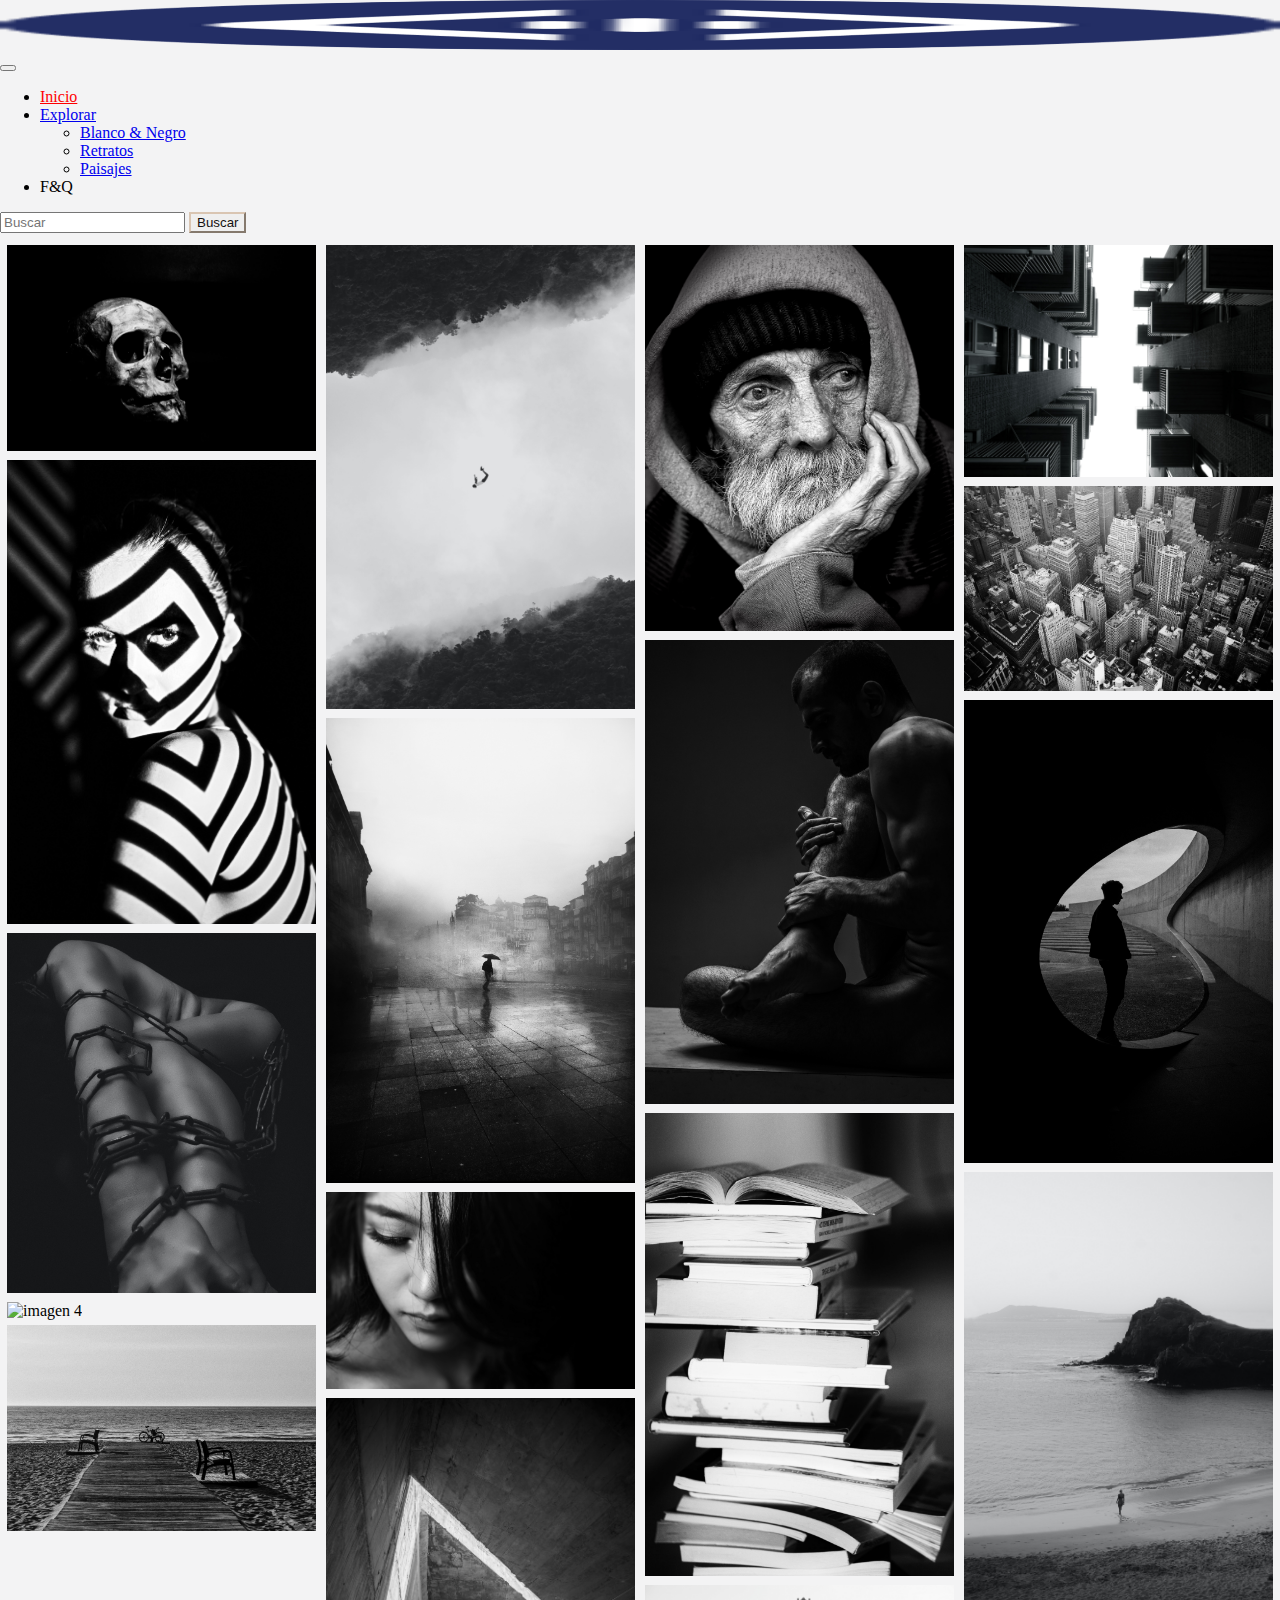
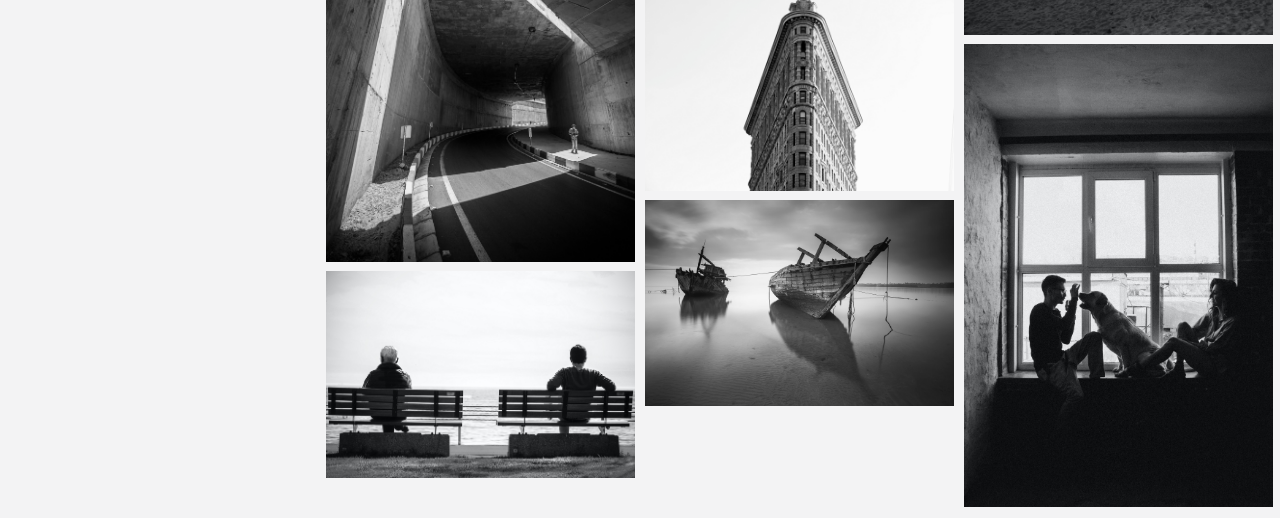
==== Nueva carpeta/Blanco & Negro.html @ 94c0b872 "desafio bootstrap" ====
<!DOCTYPE html>
<html lang="es">

<head>
    <meta charset="UTF-8">
    <meta http-equiv="X-UA-Compatible" content="IE=edge">
    <meta name="viewport" content="width=device-width, initial-scale=1.0">
    <title>Blanco & Negro</title>
    <!-- CSS -->
    <link rel="stylesheet" href="../css/estilos3.css">
    <link rel="icon" href="../img/8997 (1).png">
    <!-- CSS only -->
    <link href="https://cdn.jsdelivr.net/npm/bootstrap@5.2.0-beta1/dist/css/bootstrap.min.css" rel="stylesheet"
        integrity="sha384-0evHe/X+R7YkIZDRvuzKMRqM+OrBnVFBL6DOitfPri4tjfHxaWutUpFmBp4vmVor" crossorigin="anonymous">
</head>

<body>
    <!-- HEADER - MENU - LOGO -->
    <nav class="navbar navbar-expand-lg">
        <div class="container-fluid">
            <a class="navbar-brand">
                <img src="../img/8997 (1).png" alt="logo" width="50" height="50"></a>
            <button class="navbar-toggler" type="button" data-bs-toggle="collapse" data-bs-target="#navbarScroll"
                aria-controls="navbarScroll" aria-expanded="false" aria-label="Toggle navigation">
                <span class="navbar-toggler-icon"></span>
            </button>
            <div class="collapse navbar-collapse" id="navbarScroll">
                <ul class="navbar-nav me-auto my-2 my-lg-0 navbar-nav-scroll" style="--bs-scroll-height: 100px;">
                    <li class="nav-item">
                        <a class="nav-link text" href="../index.html">Inicio</a>
                    </li>
                    <li class="nav-item dropdown">
                        <a class="nav-link dropdown-toggle" href="#" id="navbarScrollingDropdown" role="button"
                            data-bs-toggle="dropdown" aria-expanded="false">
                            Explorar</a>
                        <ul class="dropdown-menu" aria-labelledby="navbarScrollingDropdown">
                            <li><a class="dropdown-item" href="./Blanco & Negro.html">Blanco & Negro</a>
                            </li>
                            <li><a class="dropdown-item" href="../Nueva carpeta/Retratos.html">Retratos</a></li>
                            <li><a class="dropdown-item" href="#">Paisajes</a></li>
                        </ul>
                    </li>
                    <li class="nav-item">
                        <a class="nav-link disabled">F&Q</a>
                    </li>
                </ul>
                <form class="d-flex" role="search">
                    <input class="form-control me-2" type="search" placeholder="Buscar" aria-label="search">
                    <button class="btn" type="submit">Buscar</button>
                </form>
            </div>
    </nav>
    <!-- END HEADER - MENU - LOGO -->

    <!-- START MAIN -->
    <main class="main">
        <div class="row">
            <div class="column">
                <img src="../img/pexels-ahmed-adly-1270184.jpg" alt="imagen 1">
                <img src="../img/pexels-aleksandar-pasaric-2987101.jpg" alt="imagen 2">
                <img src="../img/pexels-alexander-krivitskiy-1570715.jpg" alt="imagen 3">
                <img src="../img/pexels-alexander-krivitskiy-2193934.jpg" alt="imagen 4">
                <img src="../img/pexels-carlos-pérez-adsuar-antón-103523.jpg" alt="imagen 5">

            </div>

            <div class="column">

                <img src="../img/pexels-henry-&-co-1793525.jpg" alt="imagen 7">
                <img src="../img/pexels-joão-cabral-3299386.jpg" alt="imagen 8">
                <img src="../img/pexels-neosiam-594421.jpg" alt="imagen 9">
                <img src="../img/pexels-parviz-besharat-pur-3817912.jpg" alt="imagen 10">
                <img src="../img/pexels-serkan-göktay-90639.jpg" alt="imagen 14">
            </div>

            <div class="column">
                <img src="../img/pexels-pixabay-34534.jpg" alt="imagen 11">
                <img src="../img/pexels-gaurav-lodhi-4389656.jpg" alt="imagen 6">
                <img src="../img/pexels-pixabay-433333.jpg" alt="imagen 12">
                <img src="../img/pexels-pixabay-510835.jpg" alt="imagen 13">
                <img src="../img/pexels-zukiman-mohamad-89095.jpg" alt="imagen 15">
            </div>

            <div class="column">
                <img src="../img/pexels-sevenstorm-juhaszimrus-425160.jpg" alt="imagen 16">
                <img src="../img/pexels-tatiana-fet-1105766.jpg" alt="imagen 17">
                <img src="../img/pexels-tom-verdoot-2981630.jpg" alt="imagen 18">
                <img src="../img/pexels-tomas-anunziata-3876328.jpg" alt="imagen 19">
                <img src="../img/pexels-снежана-2173360.jpg" alt="imagen 20">
            </div>
        </div>

    </main>
    <!-- END MAIN -->

    <!-- START FOOTER -->
    <!-- <footer class="footer">

        <div class="div">

            <a href="https://google.com.ar" target="_blank">Google</a>

            <a href="https://facebook.com" target="_blank">Facebook</a>

            <a href="https://instagram.com" target="_blank">Instagram</a>

        </div>
    </footer> -->
    <!-- END FOOTER-->


    <!-- JavaScript Bundle with Popper -->
    <script src="https://cdn.jsdelivr.net/npm/bootstrap@5.2.0-beta1/dist/js/bootstrap.bundle.min.js"
        integrity="sha384-pprn3073KE6tl6bjs2QrFaJGz5/SUsLqktiwsUTF55Jfv3qYSDhgCecCxMW52nD2" crossorigin="anonymous">
    </script>
</body>

</html>
---- css/estilos3.css ----
* {
    box-sizing: border-box;
}

body {
    margin: 0;
    padding: 0;
}

/* HEADER - MENU - LOGO BLANCO Y NEGRO*/

.navbar .navbar-expand-lg {
    align-items: center;
}

.text {
    color: red;
}

.navbar {
    background-color: #F3F3F4;
}

form .btn:hover {
    color: #14110F;
    background-color: #D9C5B2;
    border-color: #D9C5B2;
}

form .btn {
    color: #14110F;
    border-color: #D9C5B2;
}

/* END HEADER - MENU - LOGO BLANCO Y NEGRO */

/* MAIN - BLANCO Y NEGRO */

.main {
    background-color: #F3F3F4;
}

img {
    width: 100%;
}

.row {
    display: flex;
    padding: 2px;
    flex-wrap: wrap;
}

.column {
    flex: 25%;
    padding: 5px;
}

.column img {
    margin-top: 5px;
}

@media (max-width: 800px) {
    .column {
        flex: 50%;
    }
}

@media (max-width: 600px) {
    .column {
        flex: 100%;
    }
}

/* END MAIN BLANCO Y NEGRO */

/* FOOTER BLANCO Y NEGRO */
/* .footer {
    display: grid;
    height: 200px;
    align-items: center;
    background-color: #101935;
    grid-template-columns: repeat(8, 1fr);
    grid-template-areas: "Google Facebook Instagram";
    font-size: 25px;
    animation-name: footerAnimation;
    animation-iteration-count: infinite;
    animation-timing-function: ease-in-out;
    animation-duration: 6s;
}

@keyframes footerAnimation {
    0% {
        background-color: #38302a;
    }

    25% {
        background-color: #D9C5B2;
    }

    50% {
        background-color: #7E7F83;
    }

    75% {
        background-color: #34312D;
    }

    100% {
        background-color: #14110F;
    }
}

.div {
    display: flex;
    justify-content: space-around;
    grid-column: 3 / 8;
}

.div a {
    text-decoration: none;
    color: #F2FDFF;
    width: 100%;
}



@media (max-width: 375px) {
    .div {
        flex-direction: column;
        width: 100%;
        grid-column: 4 / 8;
    }
}

@media (max-width: 608px) {
    .div {
        flex-direction: column;
        width: 100%;
        grid-column: 4 / 8;
    }
} */

/* END BLANCO Y NEGRO*/
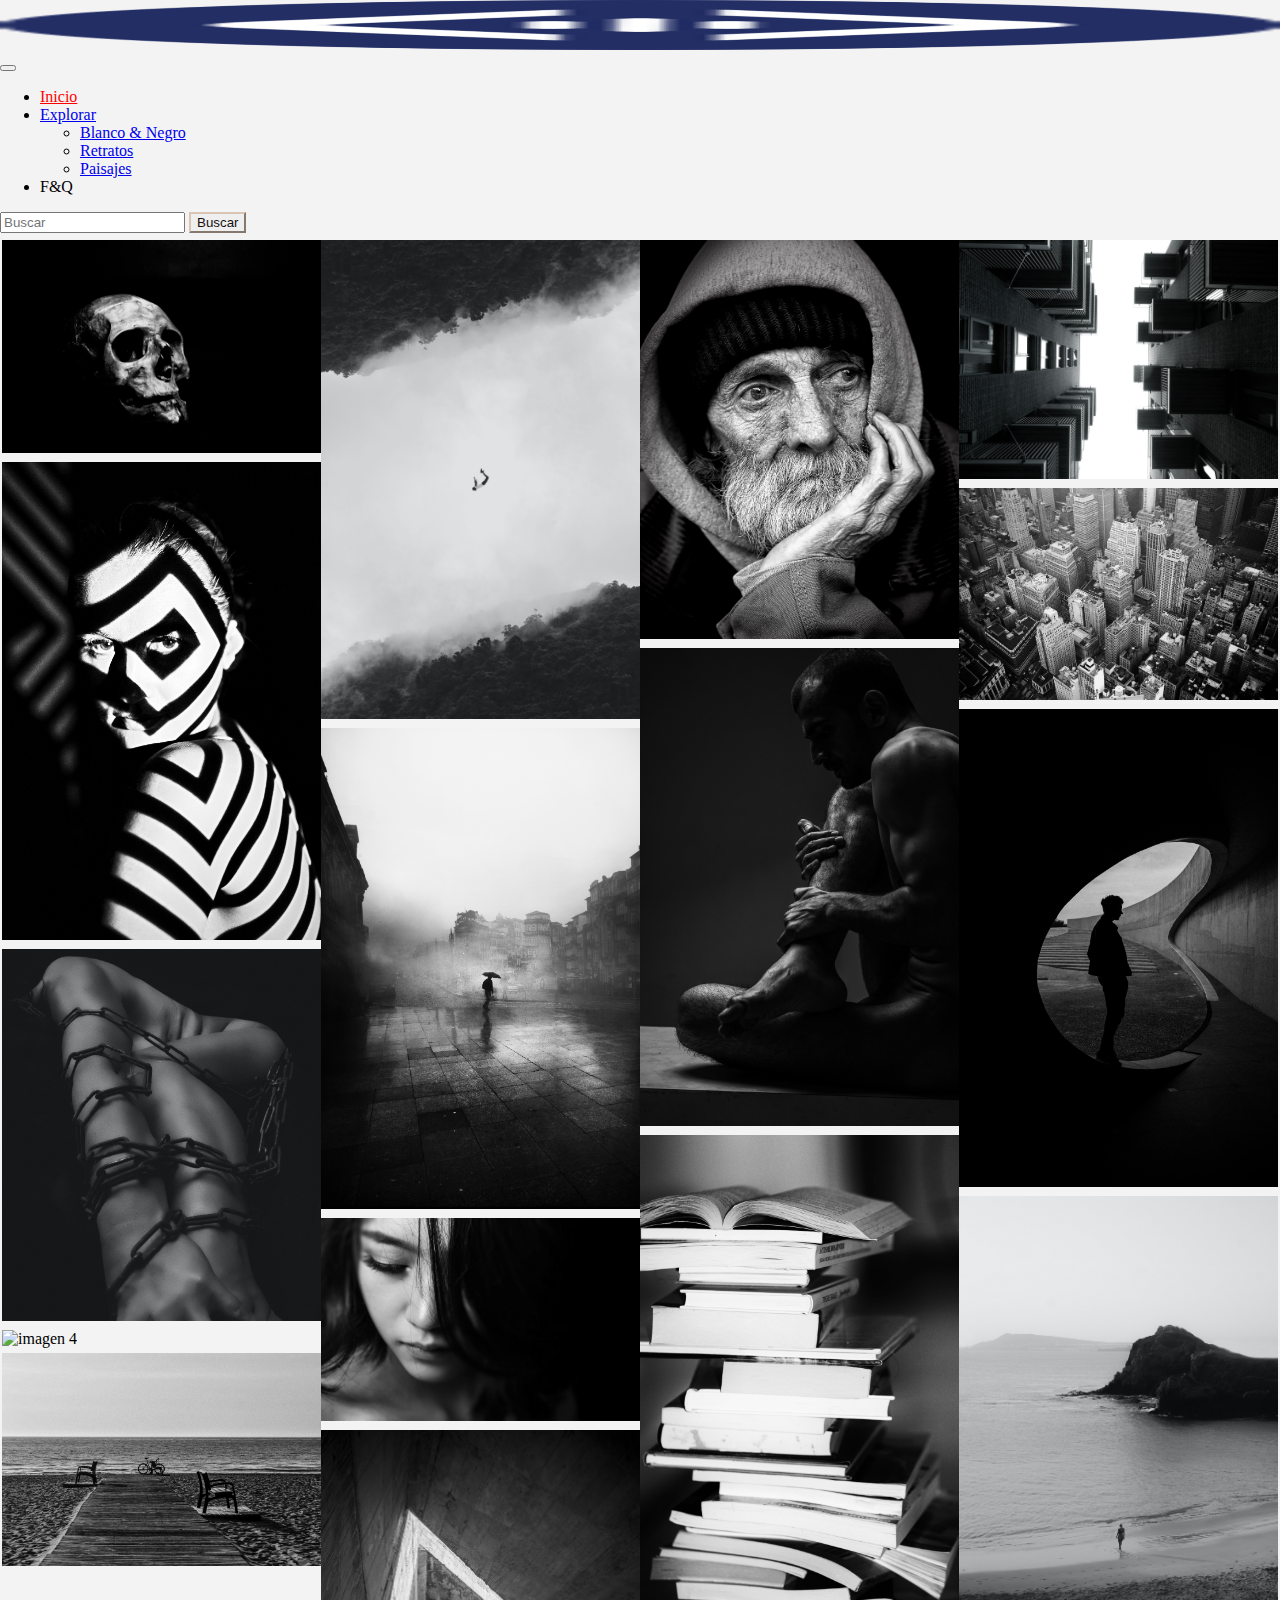
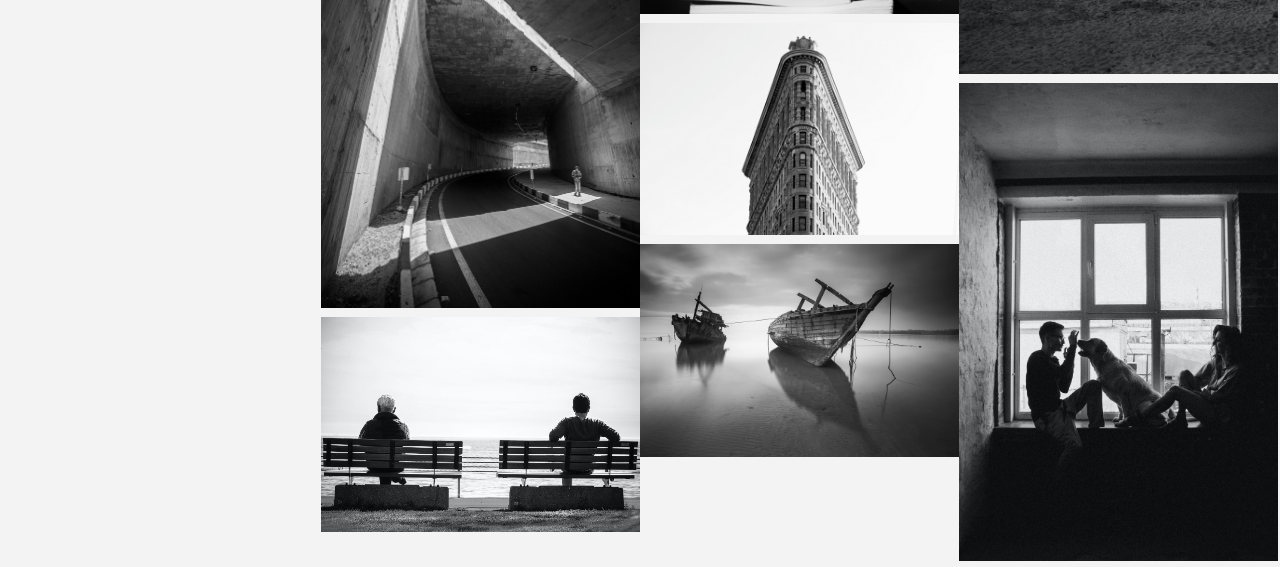
==== commit 2a38e4a6: "blanco y negro update img" ====
--- a/Nueva carpeta/Blanco & Negro.html
+++ b/Nueva carpeta/Blanco & Negro.html
@@ -93,21 +93,6 @@
     </main>
     <!-- END MAIN -->
 
-    <!-- START FOOTER -->
-    <!-- <footer class="footer">
-
-        <div class="div">
-
-            <a href="https://google.com.ar" target="_blank">Google</a>
-
-            <a href="https://facebook.com" target="_blank">Facebook</a>
-
-            <a href="https://instagram.com" target="_blank">Instagram</a>
-
-        </div>
-    </footer> -->
-    <!-- END FOOTER-->
-
 
     <!-- JavaScript Bundle with Popper -->
     <script src="https://cdn.jsdelivr.net/npm/bootstrap@5.2.0-beta1/dist/js/bootstrap.bundle.min.js"
--- a/css/estilos3.css
+++ b/css/estilos3.css
@@ -52,12 +52,18 @@
 
 .column {
     flex: 25%;
-    padding: 5px;
+    
 }
 
 .column img {
     margin-top: 5px;
+    transition: all 300ms;
 }
+
+.column img:hover {
+    transform: scale(1.1);
+}
+
 
 @media (max-width: 800px) {
     .column {
@@ -73,71 +79,3 @@
 
 /* END MAIN BLANCO Y NEGRO */
 
-/* FOOTER BLANCO Y NEGRO */
-/* .footer {
-    display: grid;
-    height: 200px;
-    align-items: center;
-    background-color: #101935;
-    grid-template-columns: repeat(8, 1fr);
-    grid-template-areas: "Google Facebook Instagram";
-    font-size: 25px;
-    animation-name: footerAnimation;
-    animation-iteration-count: infinite;
-    animation-timing-function: ease-in-out;
-    animation-duration: 6s;
-}
-
-@keyframes footerAnimation {
-    0% {
-        background-color: #38302a;
-    }
-
-    25% {
-        background-color: #D9C5B2;
-    }
-
-    50% {
-        background-color: #7E7F83;
-    }
-
-    75% {
-        background-color: #34312D;
-    }
-
-    100% {
-        background-color: #14110F;
-    }
-}
-
-.div {
-    display: flex;
-    justify-content: space-around;
-    grid-column: 3 / 8;
-}
-
-.div a {
-    text-decoration: none;
-    color: #F2FDFF;
-    width: 100%;
-}
-
-
-
-@media (max-width: 375px) {
-    .div {
-        flex-direction: column;
-        width: 100%;
-        grid-column: 4 / 8;
-    }
-}
-
-@media (max-width: 608px) {
-    .div {
-        flex-direction: column;
-        width: 100%;
-        grid-column: 4 / 8;
-    }
-} */
-
-/* END BLANCO Y NEGRO*/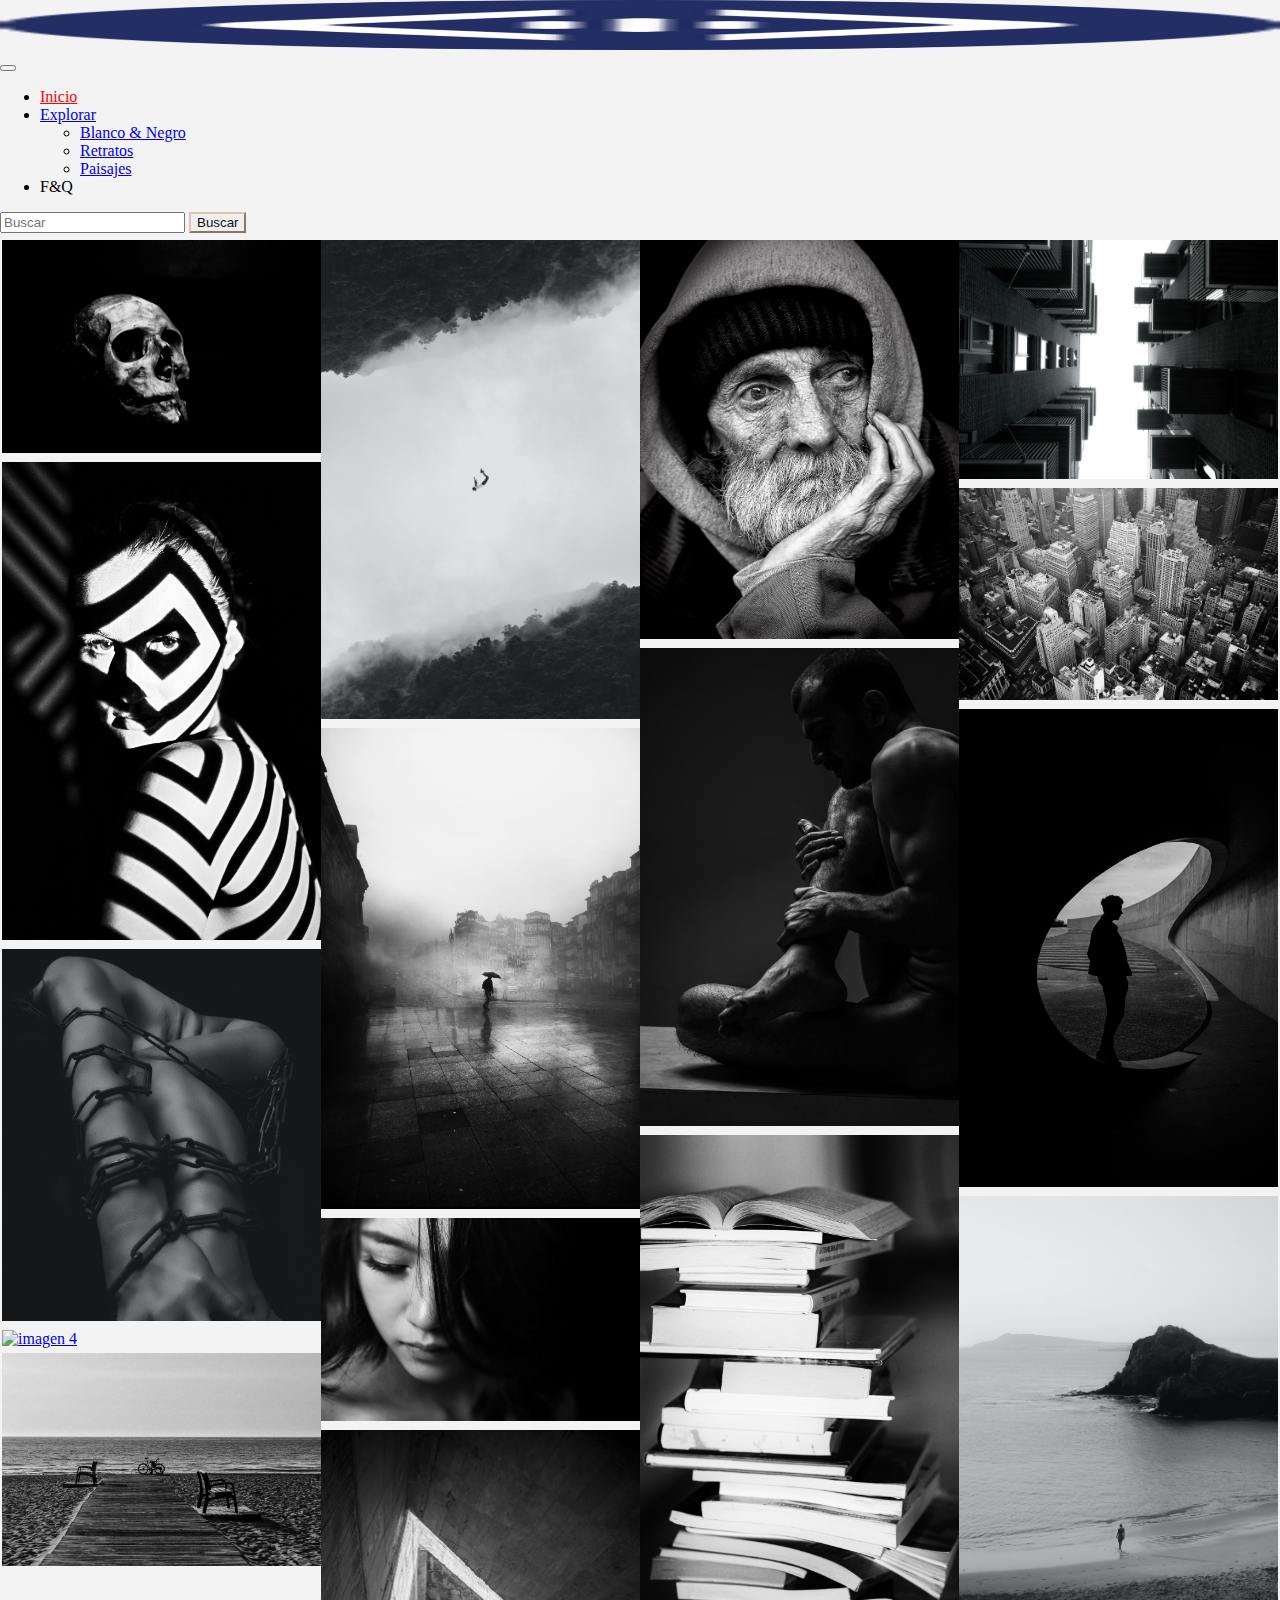
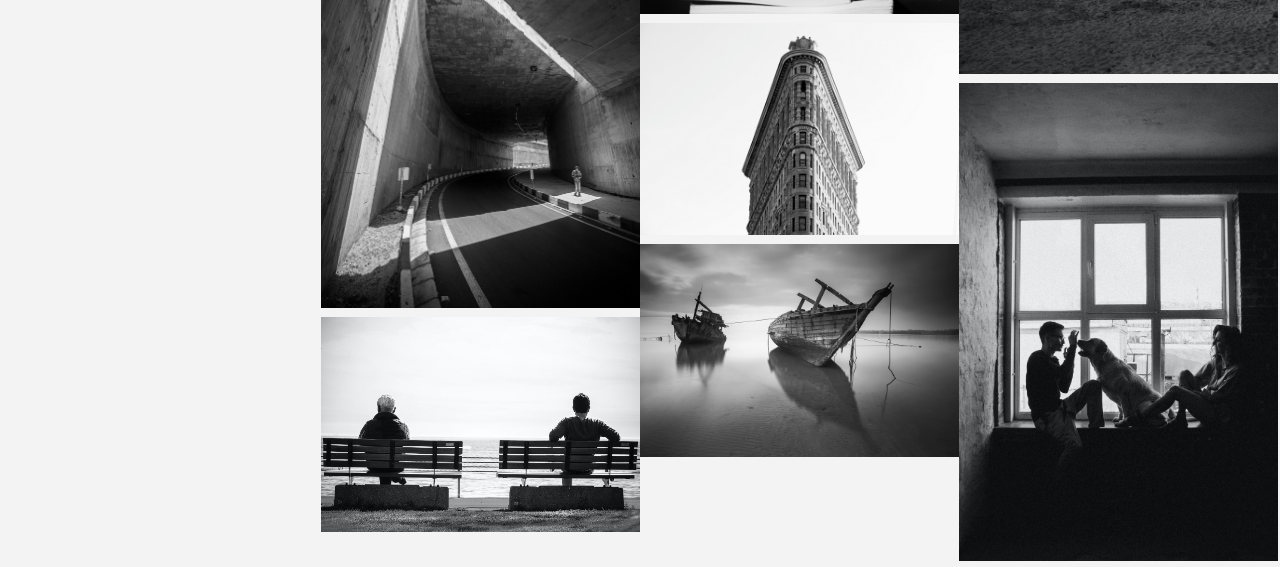
==== commit ff9721e6: "Las img ahora se abren en otra tab" ====
--- a/Nueva carpeta/Blanco & Negro.html
+++ b/Nueva carpeta/Blanco & Negro.html
@@ -56,37 +56,88 @@
     <main class="main">
         <div class="row">
             <div class="column">
-                <img src="../img/pexels-ahmed-adly-1270184.jpg" alt="imagen 1">
-                <img src="../img/pexels-aleksandar-pasaric-2987101.jpg" alt="imagen 2">
-                <img src="../img/pexels-alexander-krivitskiy-1570715.jpg" alt="imagen 3">
-                <img src="../img/pexels-alexander-krivitskiy-2193934.jpg" alt="imagen 4">
-                <img src="../img/pexels-carlos-pérez-adsuar-antón-103523.jpg" alt="imagen 5">
+                <a href="../img/pexels-ahmed-adly-1270184.jpg" target="_blank">
+                    <img src="../img/pexels-ahmed-adly-1270184.jpg" alt="imagen 1">
+                </a>
+                <a href="../img/pexels-aleksandar-pasaric-2987101.jpg" target="_blank">
+                    <img src="../img/pexels-aleksandar-pasaric-2987101.jpg" alt="imagen 2">
+                </a>
+                <a href="../img/pexels-alexander-krivitskiy-1570715.jpg" target="_blank">
+                    <img src="../img/pexels-alexander-krivitskiy-1570715.jpg" alt="imagen 3">
+                </a>
+                <a href="../img/pexels-alexander-krivitskiy-2193934.jpg" target="_blank">
+                    <img src="../img/pexels-alexander-krivitskiy-2193934.jpg" alt="imagen 4">
+                </a>
+                <a href="../img/pexels-carlos-pérez-adsuar-antón-103523.jpg" target="_blank">
+                    <img src="../img/pexels-carlos-pérez-adsuar-antón-103523.jpg" alt="imagen 5">
+                </a>
+
 
             </div>
 
             <div class="column">
+                <a href="../img/pexels-henry-&-co-1793525.jpg" target="_blank">
+                    <img src="../img/pexels-henry-&-co-1793525.jpg" alt="imagen 6">
+                </a>
 
-                <img src="../img/pexels-henry-&-co-1793525.jpg" alt="imagen 7">
-                <img src="../img/pexels-joão-cabral-3299386.jpg" alt="imagen 8">
-                <img src="../img/pexels-neosiam-594421.jpg" alt="imagen 9">
-                <img src="../img/pexels-parviz-besharat-pur-3817912.jpg" alt="imagen 10">
-                <img src="../img/pexels-serkan-göktay-90639.jpg" alt="imagen 14">
+                <a href="../img/pexels-joão-cabral-3299386.jpg" target="_blank">
+                    <img src="../img/pexels-joão-cabral-3299386.jpg" alt="imagen 7">
+                </a>
+
+                <a href="../img/pexels-neosiam-594421.jpg" target="_blank">
+                    <img src="../img/pexels-neosiam-594421.jpg" alt="imagen 8">
+                </a>
+
+                <a href="../img/pexels-parviz-besharat-pur-3817912.jpg" target="_blank"> 
+                    <img src="../img/pexels-parviz-besharat-pur-3817912.jpg" alt="imagen 9">
+                </a>
+
+                <a href="../img/pexels-serkan-göktay-90639.jpg" target="_blank">
+                    <img src="../img/pexels-serkan-göktay-90639.jpg" alt="imagen 10">
+                </a>
             </div>
 
             <div class="column">
-                <img src="../img/pexels-pixabay-34534.jpg" alt="imagen 11">
-                <img src="../img/pexels-gaurav-lodhi-4389656.jpg" alt="imagen 6">
-                <img src="../img/pexels-pixabay-433333.jpg" alt="imagen 12">
-                <img src="../img/pexels-pixabay-510835.jpg" alt="imagen 13">
-                <img src="../img/pexels-zukiman-mohamad-89095.jpg" alt="imagen 15">
+                <a href="../img/pexels-pixabay-34534.jpg" target="_blank">
+                    <img src="../img/pexels-pixabay-34534.jpg" alt="imagen 11">
+                </a>
+                <a href="../img/pexels-gaurav-lodhi-4389656.jpg" target="_blank">
+                    <img src="../img/pexels-gaurav-lodhi-4389656.jpg" alt="imagen 12">
+                </a>
+
+                <a href="../img/pexels-pixabay-433333.jpg" target="_blank">
+                    <img src="../img/pexels-pixabay-433333.jpg" alt="imagen 13">
+                </a>
+
+                <a href="../img/pexels-pixabay-510835.jpg" target="_blank">
+                    <img src="../img/pexels-pixabay-510835.jpg" alt="imagen 14">
+                </a>
+
+                <a href="../img/pexels-zukiman-mohamad-89095.jpg" target="_blank">
+                    <img src="../img/pexels-zukiman-mohamad-89095.jpg" alt="imagen 15">
+                </a>
             </div>
 
             <div class="column">
-                <img src="../img/pexels-sevenstorm-juhaszimrus-425160.jpg" alt="imagen 16">
-                <img src="../img/pexels-tatiana-fet-1105766.jpg" alt="imagen 17">
-                <img src="../img/pexels-tom-verdoot-2981630.jpg" alt="imagen 18">
-                <img src="../img/pexels-tomas-anunziata-3876328.jpg" alt="imagen 19">
-                <img src="../img/pexels-снежана-2173360.jpg" alt="imagen 20">
+                <a href="../img/pexels-sevenstorm-juhaszimrus-425160.jpg" target="_blank">
+                    <img src="../img/pexels-sevenstorm-juhaszimrus-425160.jpg" alt="imagen 16">
+                </a>
+
+                <a href="../img/pexels-tatiana-fet-1105766.jpg" target="_blank">
+                    <img src="../img/pexels-tatiana-fet-1105766.jpg" alt="imagen 17">
+                </a>
+
+                <a href="../img/pexels-tom-verdoot-2981630.jpg" target="_blank">
+                    <img src="../img/pexels-tom-verdoot-2981630.jpg" alt="imagen 18">
+                </a>
+
+                <a href="../img/pexels-tomas-anunziata-3876328.jpg" target="_blank">
+                    <img src="../img/pexels-tomas-anunziata-3876328.jpg" alt="imagen 19">
+                </a>
+                
+                <a href="../img/pexels-снежана-2173360.jpg" target="_blank">
+                    <img src="../img/pexels-снежана-2173360.jpg" alt="imagen 20">
+                </a>
             </div>
         </div>
 
--- a/css/estilos3.css
+++ b/css/estilos3.css
@@ -61,7 +61,7 @@
 }
 
 .column img:hover {
-    transform: scale(1.1);
+    transform: scale(1.02);
 }
 
 
